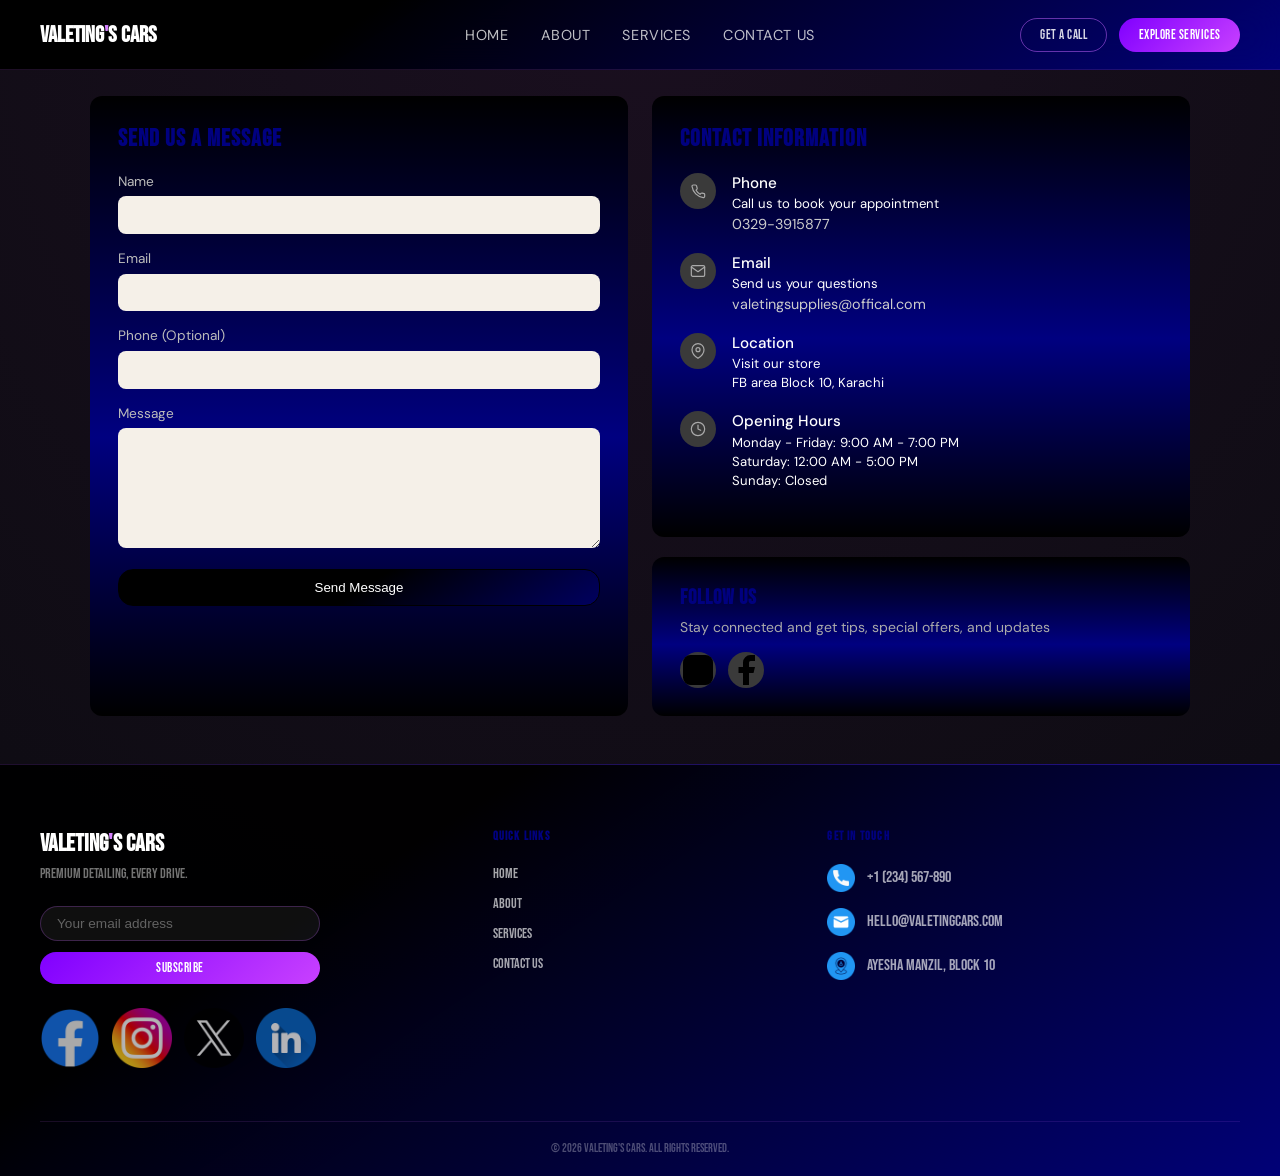
==== contact.html @ 36909d5e "First commit" ====
<!DOCTYPE html>
<html lang="en">

<head>
    <meta charset="UTF-8">
    <meta name="viewport" content="width=device-width, initial-scale=1.0">
    <title>Contact Us | Place an order</title>
    <link rel="stylesheet" href="contact.css">
    <link rel="stylesheet" href="nav&foot.css">
    <link href="https://fonts.googleapis.com/css2?family=Bebas+Neue&family=DM+Sans:wght@300;400;500&display=swap"
        rel="stylesheet">
</head>

<body>
    <nav class="nav-bar" id="navbar">

        <div class="logo">Valeting<span>'</span>s Cars</div>

        <div class="nav-links-wrap">
            <ul class="nav-links">
                <li><a href="index.html">Home</a></li>
                <li><a href="about.html">About</a></li>
                <li><a href="services.html">Services</a></li>
                <li><a href="contact.html">Contact Us</a></li>
            </ul>
        </div>

        <div class="nav-btns">
            <a href="contact.html" class="btn btn-outline">Get a Call</a>
            <a href="services.html" class="btn btn-fill">Explore Services</a>
        </div>

    </nav>




    <div class="grid">

        <!-- Left: Contact Form -->
        <div class="card">
            <h2>Send Us a Message</h2>

            <div class="form-group">
                <label>Name</label>
                <input type="text">
            </div>

            <div class="form-group">
                <label>Email</label>
                <input type="email">
            </div>

            <div class="form-group">
                <label>Phone (Optional)</label>
                <input type="tel">
            </div>

            <div class="form-group">
                <label>Message</label>
                <textarea></textarea>
            </div>

            <button class="btn-send">Send Message</button>
        </div>

        <!-- Right: Info + Follow -->
        <div class="right-col">

            <!-- Contact Information -->
            <div class="card">
                <h2>Contact Information</h2>

                <div class="info-row">
                    <div class="icon-circle">
                        <svg viewBox="0 0 24 24">
                            <path
                                d="M22 16.92v3a2 2 0 01-2.18 2A19.79 19.79 0 013 5.18 2 2 0 015 3h3a2 2 0 012 1.72c.127.96.361 1.903.7 2.81a2 2 0 01-.45 2.11L9.09 10.91a16 16 0 006 6l1.27-1.27a2 2 0 012.11-.45c.907.339 1.85.573 2.81.7A2 2 0 0122 17z" />
                        </svg>
                    </div>
                    <div class="info-text">
                        <p class="info-label">Phone</p>
                        <p class="info-sub">Call us to book your appointment</p>
                        <a href="tel:+3293915877">
                            <p class="info-value">0329-3915877</p>
                        </a>
                    </div>
                </div>

                <div class="info-row">
                    <div class="icon-circle">
                        <svg viewBox="0 0 24 24">
                            <path d="M4 4h16c1.1 0 2 .9 2 2v12c0 1.1-.9 2-2 2H4c-1.1 0-2-.9-2-2V6c0-1.1.9-2 2-2z" />
                            <polyline points="22,6 12,13 2,6" />
                        </svg>
                    </div>
                    <div class="info-text">
                        <p class="info-label">Email</p>
                        <p class="info-sub">Send us your questions</p>
                        <a href="mailto:humzahasad04@gmail.com">
                            <p class="info-value">valetingsupplies@offical.com</p>
                        </a>
                    </div>
                </div>

                <div class="info-row">
                    <div class="icon-circle">
                        <svg viewBox="0 0 24 24">
                            <path d="M21 10c0 7-9 13-9 13S3 17 3 10a9 9 0 0118 0z" />
                            <circle cx="12" cy="10" r="3" />
                        </svg>
                    </div>
                    <div class="info-text">
                        <p class="info-label">Location</p>
                        <p class="info-sub">Visit our store</p>
                        <p class="info-sub">FB area Block 10, Karachi</p>
                    </div>
                </div>

                <div class="info-row">
                    <div class="icon-circle">
                        <svg viewBox="0 0 24 24">
                            <circle cx="12" cy="12" r="10" />
                            <polyline points="12 6 12 12 16 14" />
                        </svg>
                    </div>
                    <div class="info-text">
                        <p class="info-label">Opening Hours</p>
                        <p class="info-sub">Monday - Friday: 9:00 AM - 7:00 PM</p>
                        <p class="info-sub">Saturday: 12:00 AM - 5:00 PM</p>
                        <p class="info-sub">Sunday: Closed</p>
                    </div>
                </div>
            </div>

            <!-- Follow Us -->
            <div class="card follow-card">
                <h2>Follow Us</h2>
                <p>Stay connected and get tips, special offers, and updates</p>
                <div class="social-icons">
                    <div class="social-icon">
                        <!-- Instagram -->
                        <svg viewBox="0 0 24 24">
                            <rect x="2" y="2" width="20" height="20" rx="5" ry="5" />
                            <path d="M16 11.37A4 4 0 1112.63 8 4 4 0 0116 11.37z" />
                            <line x1="17.5" y1="6.5" x2="17.51" y2="6.5" />
                        </svg>
                    </div>
                    <div class="social-icon">
                        <!-- Facebook -->
                        <svg viewBox="0 0 24 24">
                            <path d="M18 2h-3a5 5 0 00-5 5v3H7v4h3v8h4v-8h3l1-4h-4V7a1 1 0 011-1h3z" />
                        </svg>
                    </div>
                </div>
            </div>

        </div>
    </div>


    <footer>
        <div class="footer-inner">

            <!-- LEFT: Logo + tagline -->
            <div class="footer-col footer-brand">
                <div class="logo">Valeting<span>'</span>s Cars</div>
                <p class="tagline">Premium detailing, every drive.</p>

                <div class="footer-form">
                    <input type="email" placeholder="Your email address" />
                    <button class="btn btn-fill">Subscribe</button>
                </div>

                <!-- SOCIAL LINKS -->
                <div class="social-links">
                    <a href="#"><img src="assets/Footer/facbook.png" alt="Facebook"></a>
                    <a href="#"><img src="assets/Footer/insta.png" alt="Instagram"></a>
                    <a href="#"><img src="assets/Footer/X.png" alt="Twitter"></a>
                    <a href="#"><img src="assets/Footer/linkedin.png" alt="LinkedIn"></a>
                </div>
            </div>

            <!-- MIDDLE: Nav Links -->
            <div class="footer-col footer-links">
                <h4>Quick Links</h4>
                <ul>
                    <li><a href="index.html">Home</a></li>
                    <li><a href="about.html">About</a></li>
                    <li><a href="services.html">Services</a></li>
                    <li><a href="contact.html">Contact Us</a></li>
                </ul>
            </div>

            <!-- RIGHT: Contact Info -->
            <div class="footer-col footer-contact">
                <h4>Get in Touch</h4>

                <a href="tel:+1234567890" class="contact-item">
                    <img src="assets/Footer/phone.png" alt="Phone">
                    <span>+1 (234) 567-890</span>
                </a>

                <a href="mailto:hello@valetingcars.com" class="contact-item">
                    <img src="assets/Footer/mail.png" alt="Email">
                    <span>hello@valetingcars.com</span>
                </a>

                <a href="https://maps.google.com" target="_blank" class="contact-item">
                    <img src="assets/Footer/location.png" alt="Location">
                    <span>Ayesha Manzil, Block 10</span>
                </a>
            </div>

        </div>

        <div class="footer-bottom">
            <p>&copy; 2026 Valeting's Cars. All rights reserved.</p>
        </div>
    </footer>

</body>

</html>
---- contact.css ----
/* ── RESET ── */
*{
    margin: 0;
    padding: 0;
    box-sizing: border-box;
}

/* ── BODY ── */
body {
  background: radial-gradient(circle at top, #1a0f1f, #0b0b10);
  color: #eaeaf0;
  font-family: 'DM Sans', sans-serif;
}

/* ── HEADINGS ── */
h1, h2, h3, .heading {
  font-family: 'Bebas Neue', sans-serif;
  letter-spacing: 1px;
}

/* ── GRID LAYOUT ── */
.grid {
  display: grid;
  grid-template-columns: 1fr 1fr;
  gap: 1.5rem;
  max-width: 1100px;
  margin: 6rem auto 3rem auto; /* FIXED */
  width: 100%;
}

/* ── CARD ── */
.card {
  background: linear-gradient(180deg, rgba(0, 0, 0, 1) 0%, rgba(0, 0, 128, 1) 55%, rgba(0, 0, 0, 1) 100%);
  border-radius: 12px;
  padding: 1.75rem;
  width: 100%;
}

.card h2 {
  font-size: 1.5rem;
  font-weight: 700;
  color: rgba(0, 0, 128, 1);
  margin-bottom: 1.25rem;
}

/* ── RIGHT COLUMN ── */
.right-col {
  display: flex;
  flex-direction: column;
  gap: 1.25rem;
}

/* ── FORM ── */
.form-group {
  margin-bottom: 1rem;
}

.form-group label {
  display: block;
  font-size: 0.85rem;
  color: #bbb;
  margin-bottom: 0.4rem;
}

.form-group input,
.form-group textarea {
  width: 100%;
  padding: 0.65rem 0.9rem;
  background: #f5f0e8;
  border: none;
  border-radius: 8px;
  font-size: 0.95rem;
  color: #333;
  outline: none;
}

.form-group textarea {
  height: 120px;
  resize: vertical;
}

/* ── BUTTON ── */
.btn-send {
  display: block;
  width: 100%;
  color: white;
  background: linear-gradient(147deg, rgba(0, 0, 0, 1) 28%, rgba(0, 0, 128, 1) 61%);
  background-size: 200% 200%;
  background-position: left;
  border-radius: 15px;
  border: solid black 1px;
  padding: 10px 16px;
  margin-top: 10px;
  cursor: pointer;
  transition: all 0.4s ease, background-position 0.5s ease, transform 0.2s ease, box-shadow 0.2s ease;
}

.btn-send:hover {
  background-position: right;
  border-radius: 20px;
  transform: translateY(-4px);
  box-shadow: 0 8px 18px rgba(0, 0, 0, 0.4);
}

.btn-send:active {
  transform: translateY(0);
  box-shadow: 0 3px 8px rgba(0, 0, 0, 0.3);
}

/* ── CONTACT INFO ── */
.info-row {
  display: flex;
  align-items: flex-start;
  gap: 1rem;
  margin-bottom: 1.1rem;
}

.icon-circle {
  width: 36px;
  height: 36px;
  min-width: 36px;
  border-radius: 50%;
  background: #3a3a3a;
  display: flex;
  align-items: center;
  justify-content: center;
}

.icon-circle svg {
  width: 16px;
  height: 16px;
  stroke: #aaa;
  fill: none;
  stroke-width: 1.8;
  stroke-linecap: round;
  stroke-linejoin: round;
}

.info-text p {
  font-size: 0.9rem;
  color: #ccc;
  margin-bottom: 0.15rem;
}

.info-text .info-label {
  font-size: 0.95rem;
  color: #fff;
  font-weight: 500;
}

.info-text .info-sub {
  font-size: 0.82rem;
  color: #fff;
}

.info-value {
  color: #fff;
  font-size: 0.85rem;
}

.info-value:hover {
  color: rgba(128, 0, 128, 1);
}

/* ── FOLLOW SECTION ── */
.follow-card h2 {
  font-size: 1.3rem;
  font-weight: 700;
  color: rgba(0, 0, 128, 1);
  margin-bottom: 0.5rem;
}

.follow-card p {
  font-size: 0.875rem;
  color: #aaa;
  margin-bottom: 1rem;
}

.social-icons {
  display: flex;
  gap: 0.75rem;
  flex-wrap: wrap; /* FIX */
}

.social-icon {
  width: 36px;
  height: 36px;
  border-radius: 50%;
  background: #3a3a3a;
  display: flex;
  align-items: center;
  justify-content: center;
}

/* ── RESPONSIVE BREAKPOINTS ── */

/* Tablets */
@media (max-width: 1024px) {
  .grid {
    grid-template-columns: 1fr;
    gap: 2rem;
  }

  .card {
    padding: 1.5rem;
  }
}

/* Mobile */
@media (max-width: 600px) {
  body {
    padding: 0 0.8rem;
  }

  .grid {
    margin: 5rem auto 2rem auto;
  }

  .card {
    padding: 1.2rem;
    border-radius: 10px;
  }

  .card h2 {
    font-size: 1.3rem;
  }

  .btn-send {
    padding: 9px 14px;
    font-size: 0.9rem;
  }

  .info-row {
    gap: 0.7rem;
  }

  .icon-circle {
    width: 32px;
    height: 32px;
  }

  .info-text p {
    font-size: 0.8rem;
  }
}
---- nav&foot.css ----
/* ── FONTS ── */
@import url("https://fonts.googleapis.com/css2?family=Bebas+Neue&family=DM+Sans:wght@300;400;500&display=swap");

/* ── RESET ── */
* {
  margin: 0;
  padding: 0;
  box-sizing: border-box;
}

a {
  text-decoration: none;
  color: #000;
}

/* ───────────────────────────── */
/* ── HEADER / NAVBAR ── */
/* ───────────────────────────── */

.nav-bar {
  position: fixed;
  top: 0;
  left: 0;
  right: 0;

  z-index: 1;

  display: flex;
  align-items: center;
  justify-content: space-between;

  padding: 0 2.5rem;
  height: 70px;

  background: linear-gradient(
    147deg,
    rgba(0, 0, 0, 0.97) 28%,
    rgba(0, 0, 128, 0.92) 100%
  );

  backdrop-filter: blur(18px);
  -webkit-backdrop-filter: blur(18px);

  border-bottom: 1px solid rgba(200, 100, 255, 0.15);
  transition: box-shadow 0.3s, z-index 0.2s;
}

.nav-bar.scrolled {
  z-index: 1000;
  box-shadow: 0 4px 40px rgba(128, 0, 128, 0.3);
}

/* LOGO */
.logo {
  font-family: "Bebas Neue", sans-serif;
  font-size: 1.45rem;
  font-weight: 600;
  color: #fff;
  white-space: nowrap;
  text-align: start;
}

.logo span {
  color: #d580ff;
}

/* NAV LINKS */
.nav-links-wrap {
  position: absolute;
  left: 50%;
  transform: translateX(-50%);
}

.nav-links {
  list-style: none;
  display: flex;
  gap: 2rem;
}

.nav-links li a {
  font-size: 0.9rem;
  font-weight: 400;
  color: rgba(255, 255, 255, 0.75);
  letter-spacing: 0.04em;
  text-transform: uppercase;
  position: relative;
  padding-bottom: 4px;
  transition: color 0.25s;
}

.nav-links li a::after {
  content: "";
  position: absolute;
  left: 0;
  bottom: 0;
  width: 0;
  height: 1.5px;
  background: #d580ff;
  transition: width 0.3s ease;
}

.nav-links li a:hover {
  color: #fff;
}

.nav-links li a:hover::after {
  width: 100%;
}

/* BUTTONS */
.nav-btns {
  display: flex;
  gap: 0.75rem;
}

.btn {
  display: inline-flex;
  align-items: center;
  justify-content: center;

  font-family: "Bebas Neue", sans-serif;
  font-size: 0.8rem;
  letter-spacing: 0.04em;
  text-transform: uppercase;

  padding: 0.5rem 1.2rem;
  border-radius: 50px;

  cursor: pointer;
  border: none;
  transition: all 0.25s;
}

.btn-outline {
  background: transparent;
  border: 1px solid rgba(200, 100, 255, 0.5);
  color: rgba(255, 255, 255, 0.85);
}

.btn-outline:hover {
  border-color: #d580ff;
  color: #fff;
  background: rgba(213, 128, 255, 0.08);
}

.btn-fill {
  background: linear-gradient(135deg, #8000ff 0%, #c840ff 100%);
  color: #fff;
}

.btn-fill:hover {
  filter: brightness(1.15);
  transform: translateY(-1px);
  box-shadow: 0 6px 20px rgba(180, 0, 255, 0.35);
}

/* ───────────────────────────── */
/* ── FOOTER ── */
/* ───────────────────────────── */

footer {
  background: linear-gradient(
    147deg,
    rgba(0, 0, 0, 0.97) 28%,
    rgba(0, 0, 128, 0.92) 100%
  );
  border-top: 1px solid rgba(200, 100, 255, 0.15);
  padding: 4rem 2rem 0;
  font-family: "Bebas Neue", sans-serif;
  color: rgba(255, 255, 255, 0.75);
}

/* LAYOUT GRID */
.footer-inner {
  max-width: 1200px;
  margin: 0 auto;

  display: grid;
  grid-template-columns: 1.4fr 1fr 1.4fr;
  gap: 2.5rem;

  padding-bottom: 3rem;
  border-bottom: 1px solid rgba(200, 100, 255, 0.12);
}

/* BRAND SECTION */
.footer-brand {
  display: flex;
  flex-direction: column;
}

.footer-brand .logo {
  font-size: 1.5rem;
  color: #fff;
  margin-bottom: 0.5rem;
}

.footer-brand .logo span {
  color: #d580ff;
}

.tagline {
  font-size: 0.85rem;
  color: rgba(255, 255, 255, 0.45);
  margin-bottom: 1.5rem;
  align-self: start;
}

/* EMAIL FORM */
.footer-form {
  display: flex;
  flex-direction: column;
  gap: 0.7rem;
  max-width: 280px;
  width: 100%;
  margin-bottom: 1.5rem;
}

.footer-form input {
  width: 100%;
  background: rgba(255, 255, 255, 0.06);
  border: 1px solid rgba(200, 100, 255, 0.25);
  border-radius: 50px;
  padding: 0.55rem 1rem;
  color: #fff;
  outline: none;
  font-size: 0.85rem;
}

.footer-form input::placeholder {
  color: rgba(255, 255, 255, 0.35);
}

.footer-form input:focus {
  border-color: #d580ff;
  background: rgba(213, 128, 255, 0.08);
}

/* SOCIAL LINKS */
.social-links {
  display: flex;
  gap: 12px;
}

.social-links a img {
  width: 60px;
  height: 60px;
  opacity: 0.7;
  transition: all 0.3s ease;
}

.social-links a img:hover {
  opacity: 1;
  transform: translateY(-3px);
}

/* NAV LINKS */
.footer-links {
  display: flex;
  flex-direction: column;
}

.footer-links h4,
.footer-contact h4 {
  font-size: 0.75rem;
  letter-spacing: 0.1em;
  color: rgb(0, 0, 128);
  margin-bottom: 1.2rem;
}

.footer-links ul {
  list-style: none;
  display: flex;
  flex-direction: column;
  gap: 0.7rem;
}

.footer-links ul li a {
  font-size: 0.9rem;
  color: rgba(255, 255, 255, 0.65);
  transition: color 0.25s;
}

.footer-links ul li a:hover {
  color: #fff;
}

/* CONTACT */
.footer-contact {
  display: flex;
  flex-direction: column;
}

.contact-item {
  display: flex;
  align-items: center;
  gap: 0.7rem;
  color: rgba(255, 255, 255, 0.65);
  margin-bottom: 1rem;
}

.contact-item img {
  width: 28px;
  height: 28px;
}

.contact-item:hover {
  color: #fff;
}

/* BOTTOM */
.footer-bottom {
  max-width: 1200px;
  margin: 0 auto;
  padding: 1.2rem 0;
  text-align: center;
  font-size: 0.75rem;
  color: rgba(255, 255, 255, 0.3);
}

/* ───────────────────────────── */
/* ── RESPONSIVE ── */
/* ───────────────────────────── */

/* Tablet */
@media (max-width: 900px) {
  .nav-bar {
    padding: 0 1.5rem;
  }

  .nav-links {
    gap: 1.2rem;
  }

  .nav-links li a {
    font-size: 0.8rem;
  }

  .nav-btns {
    display: none; /* remove buttons */
  }

  .footer-inner {
    grid-template-columns: 1fr 1fr;
    gap: 2rem;
  }

  .footer-brand {
    grid-column: 1 / -1;
    align-items: center;
    text-align: center;
  }
}

/* Mobile */
@media (max-width: 600px) {
  .nav-bar {
    padding: 0 1rem;
    height: 60px;
  }

  .logo {
    font-size: 1.1rem;
  }

  .nav-links-wrap {
    position: static;
    transform: none;
  }

  .nav-links {
    gap: 0.8rem;
  }

  .nav-links li a {
    font-size: 0.7rem;
  }

  footer {
    padding: 3rem 1rem 0;
  }

  .footer-inner {
    grid-template-columns: 1fr;
    gap: 2rem;
    text-align: center;
  }

  .footer-links ul {
    align-items: center;
  }

  .footer-contact {
    align-items: center;
  }

  .contact-item {
    justify-content: center;
  }

  .footer-bottom {
    font-size: 0.7rem;
  }
}
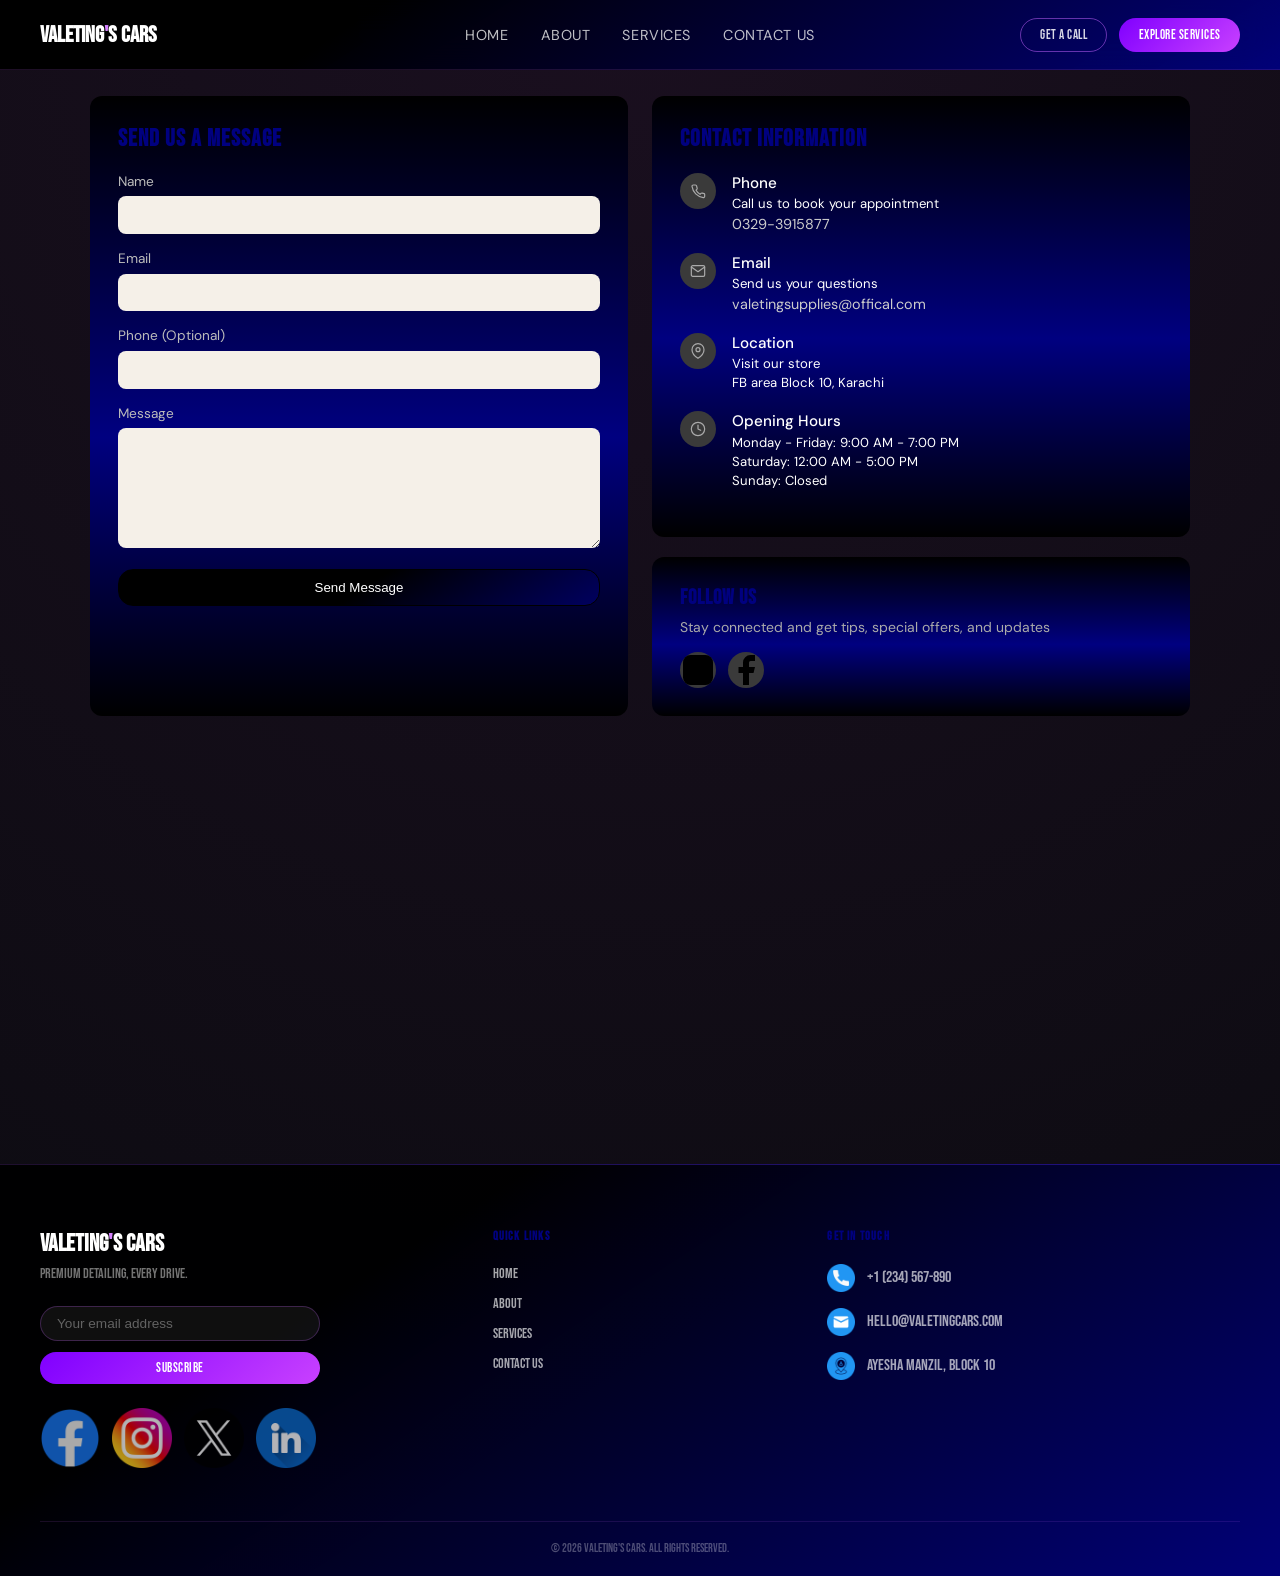
==== commit b22eef1c: "Add Map and finilization, optomizingg and fixation" ====
--- a/contact.html
+++ b/contact.html
@@ -158,6 +158,12 @@
         </div>
     </div>
 
+    <!-- MAP SECTION -->
+    <section class="map-section">
+        <iframe src="https://www.google.com/maps?q=Karachi&output=embed" loading="lazy"
+            referrerpolicy="no-referrer-when-downgrade">
+        </iframe>
+    </section>
 
     <footer>
         <div class="footer-inner">
--- a/contact.css
+++ b/contact.css
@@ -192,6 +192,26 @@
   justify-content: center;
 }
 
+/* MAP SECTION */
+.map-section {
+    width: 100%;
+    margin-top: 40px;
+}
+
+.map-section iframe {
+    width: 100%;
+    height: 400px;
+    border: 0;
+    display: block;
+}
+
+/* Responsive */
+@media (max-width: 768px) {
+    .map-section iframe {
+        height: 300px;
+    }
+}
+
 /* ── RESPONSIVE BREAKPOINTS ── */
 
 /* Tablets */
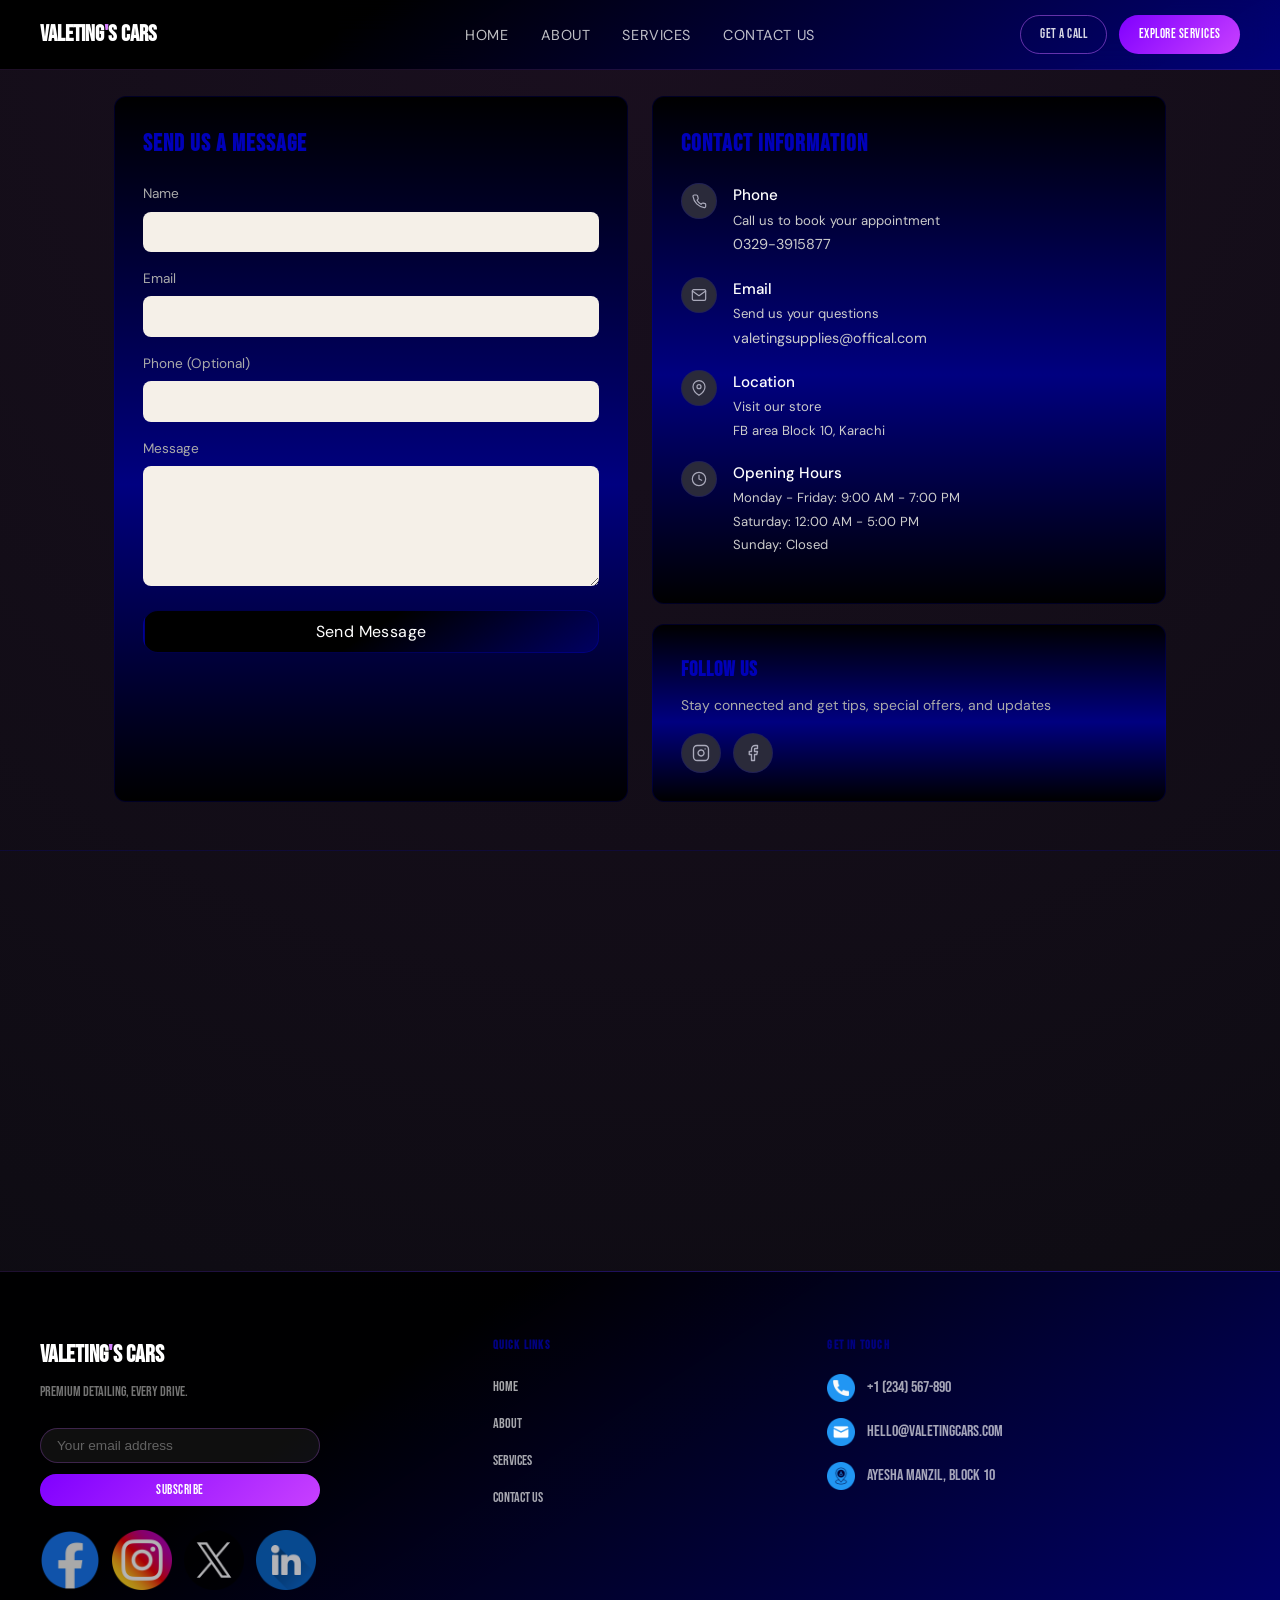
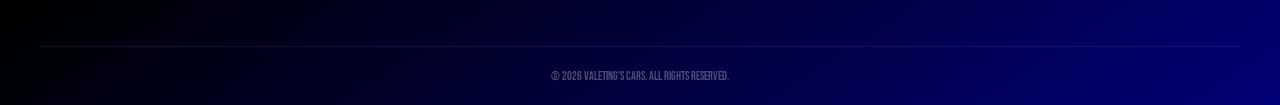
==== commit a2636e50: "Added submit animination" ====
--- a/contact.html
+++ b/contact.html
@@ -225,6 +225,53 @@
         </div>
     </footer>
 
+    <!-- POPUP -->
+<div class="popup-overlay" id="popup">
+  <div class="popup-box">
+    <div class="spinner" id="popup-spinner"></div>
+    <div class="checkmark" id="popup-check">
+      <svg viewBox="0 0 24 24"><polyline points="20 6 9 17 4 12"/></svg>
+    </div>
+    <p class="popup-title" id="popup-title">Submitting...</p>
+    <p class="popup-msg" id="popup-msg">Please wait while we send your message.</p>
+    <button class="popup-close" id="popup-close-btn" onclick="closePopup()">Got it</button>
+  </div>
+</div>
+
+<script>
+  const sendBtn = document.querySelector('.btn-send');
+
+  sendBtn.addEventListener('click', function () {
+    // Show popup in loading state
+    document.getElementById('popup').classList.add('active');
+    document.getElementById('popup-spinner').style.display = 'block';
+    document.getElementById('popup-check').style.display = 'none';
+    document.getElementById('popup-title').textContent = 'Submitting...';
+    document.getElementById('popup-msg').textContent = 'Please wait while we send your message.';
+    document.getElementById('popup-close-btn').style.display = 'none';
+
+    // Simulate submission delay (replace with real fetch/API call if needed)
+    setTimeout(function () {
+      document.getElementById('popup-spinner').style.display = 'none';
+      document.getElementById('popup-check').style.display = 'flex';
+      document.getElementById('popup-title').textContent = 'Message Sent!';
+      document.getElementById('popup-msg').textContent =
+        'Thanks for contacting us, we will get back to you soon.';
+      document.getElementById('popup-close-btn').style.display = 'inline-block';
+    }, 2000);
+  });
+
+  function closePopup() {
+    document.getElementById('popup').classList.remove('active');
+  }
+
+  // Close on overlay click
+  document.getElementById('popup').addEventListener('click', function (e) {
+    if (e.target === this) closePopup();
+  });
+</script>
+
+
 </body>
 
 </html>
--- a/contact.css
+++ b/contact.css
@@ -1,56 +1,97 @@
-/* ── RESET ── */
-*{
-    margin: 0;
-    padding: 0;
-    box-sizing: border-box;
-}
-
-/* ── BODY ── */
+/* ═══════════════════════════════════════════
+   RESET
+═══════════════════════════════════════════ */
+*, *::before, *::after {
+  margin: 0;
+  padding: 0;
+  box-sizing: border-box;
+}
+
+/* ═══════════════════════════════════════════
+   CSS VARIABLES
+═══════════════════════════════════════════ */
+:root {
+  --navy:        #00008a;
+  --navy-mid:    #0000b8;
+  --navy-light:  rgba(0, 0, 200, 0.18);
+  --navy-glow:   rgba(0, 0, 180, 0.35);
+  --bg-dark:     #0b0b10;
+  --bg-top:      #1a0f1f;
+  --card-bg:     linear-gradient(180deg, rgba(0,0,0,1) 0%, rgba(0,0,128,1) 55%, rgba(0,0,0,1) 100%);
+  --text-primary:   #eaeaf0;
+  --text-muted:     #aaa;
+  --text-sub:       #ccc;
+  --input-bg:    #f5f0e8;
+  --input-color: #333;
+  --radius-sm:   8px;
+  --radius-md:   12px;
+  --radius-lg:   16px;
+  --transition:  0.3s ease;
+}
+
+/* ═══════════════════════════════════════════
+   BASE
+═══════════════════════════════════════════ */
 body {
-  background: radial-gradient(circle at top, #1a0f1f, #0b0b10);
-  color: #eaeaf0;
+  background: radial-gradient(circle at top, var(--bg-top), var(--bg-dark));
+  color: var(--text-primary);
   font-family: 'DM Sans', sans-serif;
-}
-
-/* ── HEADINGS ── */
+  min-height: 100vh;
+  line-height: 1.6;
+}
+
 h1, h2, h3, .heading {
   font-family: 'Bebas Neue', sans-serif;
   letter-spacing: 1px;
 }
 
-/* ── GRID LAYOUT ── */
+/* ═══════════════════════════════════════════
+   MAIN GRID LAYOUT
+═══════════════════════════════════════════ */
 .grid {
   display: grid;
   grid-template-columns: 1fr 1fr;
   gap: 1.5rem;
   max-width: 1100px;
-  margin: 6rem auto 3rem auto; /* FIXED */
+  margin: 6rem auto 3rem;
+  padding: 0 1.5rem;
   width: 100%;
 }
 
-/* ── CARD ── */
+/* ═══════════════════════════════════════════
+   CARD
+═══════════════════════════════════════════ */
 .card {
-  background: linear-gradient(180deg, rgba(0, 0, 0, 1) 0%, rgba(0, 0, 128, 1) 55%, rgba(0, 0, 0, 1) 100%);
-  border-radius: 12px;
+  background: var(--card-bg);
+  border-radius: var(--radius-md);
   padding: 1.75rem;
   width: 100%;
+  border: 1px solid var(--navy-light);
+  transition: box-shadow var(--transition);
+}
+
+.card:hover {
+  box-shadow: 0 0 32px var(--navy-glow);
 }
 
 .card h2 {
   font-size: 1.5rem;
-  font-weight: 700;
-  color: rgba(0, 0, 128, 1);
+  color: var(--navy-mid);
   margin-bottom: 1.25rem;
 }
 
-/* ── RIGHT COLUMN ── */
+/* ═══════════════════════════════════════════
+   RIGHT COLUMN
+═══════════════════════════════════════════ */
 .right-col {
   display: flex;
   flex-direction: column;
   gap: 1.25rem;
 }
 
-/* ── FORM ── */
+/* ═══════════════════════════════════════════
+   FORM GROUPS
+═══════════════════════════════════════════ */
 .form-group {
   margin-bottom: 1rem;
 }
@@ -58,7 +99,7 @@
 .form-group label {
   display: block;
   font-size: 0.85rem;
-  color: #bbb;
+  color: var(--text-muted);
   margin-bottom: 0.4rem;
 }
 
@@ -66,12 +107,20 @@
 .form-group textarea {
   width: 100%;
   padding: 0.65rem 0.9rem;
-  background: #f5f0e8;
+  background: var(--input-bg);
   border: none;
-  border-radius: 8px;
+  border-radius: var(--radius-sm);
   font-size: 0.95rem;
-  color: #333;
+  color: var(--input-color);
   outline: none;
+  transition: box-shadow var(--transition), transform var(--transition);
+  font-family: 'DM Sans', sans-serif;
+}
+
+.form-group input:focus,
+.form-group textarea:focus {
+  box-shadow: 0 0 0 2px var(--navy-mid);
+  transform: translateY(-1px);
 }
 
 .form-group textarea {
@@ -79,27 +128,33 @@
   resize: vertical;
 }
 
-/* ── BUTTON ── */
+/* ═══════════════════════════════════════════
+   SEND BUTTON
+═══════════════════════════════════════════ */
 .btn-send {
   display: block;
   width: 100%;
-  color: white;
-  background: linear-gradient(147deg, rgba(0, 0, 0, 1) 28%, rgba(0, 0, 128, 1) 61%);
+  color: #fff;
+  background: linear-gradient(147deg, rgba(0,0,0,1) 28%, rgba(0,0,128,1) 61%);
   background-size: 200% 200%;
   background-position: left;
   border-radius: 15px;
-  border: solid black 1px;
+  border: 1px solid rgba(0, 0, 180, 0.4);
   padding: 10px 16px;
   margin-top: 10px;
   cursor: pointer;
-  transition: all 0.4s ease, background-position 0.5s ease, transform 0.2s ease, box-shadow 0.2s ease;
+  font-family: 'DM Sans', sans-serif;
+  font-size: 1rem;
+  letter-spacing: 0.4px;
+  transition: background-position 0.5s ease, border-radius var(--transition),
+              transform 0.2s ease, box-shadow 0.2s ease;
 }
 
 .btn-send:hover {
   background-position: right;
   border-radius: 20px;
   transform: translateY(-4px);
-  box-shadow: 0 8px 18px rgba(0, 0, 0, 0.4);
+  box-shadow: 0 8px 24px rgba(0, 0, 200, 0.35);
 }
 
 .btn-send:active {
@@ -107,7 +162,9 @@
   box-shadow: 0 3px 8px rgba(0, 0, 0, 0.3);
 }
 
-/* ── CONTACT INFO ── */
+/* ═══════════════════════════════════════════
+   CONTACT INFO ROWS
+═══════════════════════════════════════════ */
 .info-row {
   display: flex;
   align-items: flex-start;
@@ -120,16 +177,23 @@
   height: 36px;
   min-width: 36px;
   border-radius: 50%;
-  background: #3a3a3a;
+  background: #2a2a3a;
   display: flex;
   align-items: center;
   justify-content: center;
+  border: 1px solid var(--navy-light);
+  transition: background var(--transition), transform var(--transition);
+}
+
+.info-row:hover .icon-circle {
+  background: var(--navy-light);
+  transform: scale(1.1);
 }
 
 .icon-circle svg {
   width: 16px;
   height: 16px;
-  stroke: #aaa;
+  stroke: #aab;
   fill: none;
   stroke-width: 1.8;
   stroke-linecap: round;
@@ -138,7 +202,7 @@
 
 .info-text p {
   font-size: 0.9rem;
-  color: #ccc;
+  color: var(--text-sub);
   margin-bottom: 0.15rem;
 }
 
@@ -150,99 +214,286 @@
 
 .info-text .info-sub {
   font-size: 0.82rem;
-  color: #fff;
+  color: var(--text-sub);
 }
 
 .info-value {
   color: #fff;
   font-size: 0.85rem;
+  text-decoration: none;
+  transition: color var(--transition);
 }
 
 .info-value:hover {
-  color: rgba(128, 0, 128, 1);
-}
-
-/* ── FOLLOW SECTION ── */
+  color: #a07fd0;
+}
+
+a {
+  text-decoration: none;
+}
+
+/* ═══════════════════════════════════════════
+   FOLLOW SECTION
+═══════════════════════════════════════════ */
 .follow-card h2 {
   font-size: 1.3rem;
-  font-weight: 700;
-  color: rgba(0, 0, 128, 1);
+  color: var(--navy-mid);
   margin-bottom: 0.5rem;
 }
 
 .follow-card p {
   font-size: 0.875rem;
-  color: #aaa;
+  color: var(--text-muted);
   margin-bottom: 1rem;
 }
 
 .social-icons {
   display: flex;
   gap: 0.75rem;
-  flex-wrap: wrap; /* FIX */
+  flex-wrap: wrap;
 }
 
 .social-icon {
-  width: 36px;
-  height: 36px;
+  width: 40px;
+  height: 40px;
   border-radius: 50%;
-  background: #3a3a3a;
+  background: #2a2a3a;
   display: flex;
   align-items: center;
   justify-content: center;
-}
-
-/* MAP SECTION */
+  border: 1px solid var(--navy-light);
+  cursor: pointer;
+  transition: background var(--transition), transform var(--transition), box-shadow var(--transition);
+}
+
+.social-icon:hover {
+  background: var(--navy-light);
+  transform: translateY(-3px);
+  box-shadow: 0 6px 16px var(--navy-glow);
+}
+
+.social-icon svg {
+  width: 18px;
+  height: 18px;
+  stroke: #aab;
+  fill: none;
+  stroke-width: 1.8;
+  stroke-linecap: round;
+  stroke-linejoin: round;
+}
+
+/* ═══════════════════════════════════════════
+   MAP SECTION
+═══════════════════════════════════════════ */
 .map-section {
-    width: 100%;
-    margin-top: 40px;
+  width: 100%;
+  margin-top: 40px;
+  border-top: 1px solid var(--navy-light);
 }
 
 .map-section iframe {
-    width: 100%;
-    height: 400px;
-    border: 0;
-    display: block;
-}
-
-/* Responsive */
-@media (max-width: 768px) {
-    .map-section iframe {
-        height: 300px;
-    }
-}
-
-/* ── RESPONSIVE BREAKPOINTS ── */
-
-/* Tablets */
+  width: 100%;
+  height: 420px;
+  border: 0;
+  display: block;
+  filter: invert(90%) hue-rotate(180deg) brightness(0.85) saturate(0.9);
+  opacity: 0.9;
+}
+
+/* ═══════════════════════════════════════════
+   POPUP OVERLAY
+═══════════════════════════════════════════ */
+.popup-overlay {
+  display: none;
+  position: fixed;
+  inset: 0;
+  background: rgba(0, 0, 0, 0.7);
+  z-index: 9999;
+  align-items: center;
+  justify-content: center;
+  backdrop-filter: blur(6px);
+  -webkit-backdrop-filter: blur(6px);
+  padding: 1rem;
+}
+
+.popup-overlay.active {
+  display: flex;
+}
+
+.popup-box {
+  background: linear-gradient(160deg, #0d0d1a 0%, #00007a 55%, #0d0d1a 100%);
+  border: 1px solid rgba(100, 100, 255, 0.25);
+  border-radius: var(--radius-lg);
+  padding: 2.75rem 2rem;
+  max-width: 400px;
+  width: 100%;
+  text-align: center;
+  animation: popIn 0.35s cubic-bezier(0.34, 1.56, 0.64, 1);
+  position: relative;
+  box-shadow: 0 0 60px rgba(0, 0, 180, 0.3);
+}
+
+@keyframes popIn {
+  from { transform: scale(0.8) translateY(20px); opacity: 0; }
+  to   { transform: scale(1)   translateY(0);    opacity: 1; }
+}
+
+/* Spinner */
+.popup-spinner {
+  width: 52px;
+  height: 52px;
+  border: 3px solid rgba(255, 255, 255, 0.08);
+  border-top-color: #7aaee8;
+  border-right-color: rgba(122, 174, 232, 0.4);
+  border-radius: 50%;
+  animation: spin 0.75s linear infinite;
+  margin: 0 auto 1.5rem;
+}
+
+@keyframes spin {
+  to { transform: rotate(360deg); }
+}
+
+/* Checkmark circle */
+.popup-check {
+  display: none;
+  width: 56px;
+  height: 56px;
+  border-radius: 50%;
+  background: rgba(120, 180, 255, 0.1);
+  border: 2px solid rgba(120, 180, 255, 0.3);
+  align-items: center;
+  justify-content: center;
+  margin: 0 auto 1.5rem;
+  animation: scaleIn 0.4s cubic-bezier(0.34, 1.56, 0.64, 1);
+}
+
+@keyframes scaleIn {
+  from { transform: scale(0); opacity: 0; }
+  to   { transform: scale(1); opacity: 1; }
+}
+
+.popup-check svg {
+  width: 28px;
+  height: 28px;
+  stroke: #7aaee8;
+  fill: none;
+  stroke-width: 2.5;
+  stroke-linecap: round;
+  stroke-linejoin: round;
+  stroke-dasharray: 36;
+  stroke-dashoffset: 36;
+  animation: drawCheck 0.5s ease 0.15s forwards;
+}
+
+@keyframes drawCheck {
+  to { stroke-dashoffset: 0; }
+}
+
+/* Popup text */
+.popup-title {
+  font-family: 'Bebas Neue', sans-serif;
+  font-size: 1.8rem;
+  letter-spacing: 1.5px;
+  color: #fff;
+  margin-bottom: 0.6rem;
+  transition: all 0.3s ease;
+}
+
+.popup-msg {
+  font-size: 0.92rem;
+  color: #99aabb;
+  line-height: 1.6;
+  max-width: 280px;
+  margin: 0 auto;
+}
+
+/* Close button */
+.popup-close-btn {
+  display: none;
+  margin-top: 1.75rem;
+  background: linear-gradient(135deg, #000 20%, var(--navy) 100%);
+  color: #fff;
+  border: 1px solid rgba(120, 120, 255, 0.3);
+  border-radius: var(--radius-sm);
+  padding: 10px 32px;
+  font-size: 0.9rem;
+  font-family: 'DM Sans', sans-serif;
+  cursor: pointer;
+  transition: transform 0.2s ease, box-shadow 0.2s ease, border-radius var(--transition);
+  letter-spacing: 0.3px;
+}
+
+.popup-close-btn:hover {
+  transform: translateY(-3px);
+  box-shadow: 0 8px 20px rgba(0, 0, 200, 0.4);
+  border-radius: 12px;
+}
+
+.popup-close-btn:active {
+  transform: translateY(0);
+}
+
+/* ═══════════════════════════════════════════
+   RESPONSIVE — TABLET (≤ 1024px)
+═══════════════════════════════════════════ */
 @media (max-width: 1024px) {
   .grid {
     grid-template-columns: 1fr;
-    gap: 2rem;
+    gap: 1.75rem;
+    margin: 5.5rem auto 2.5rem;
+    padding: 0 1.25rem;
   }
 
   .card {
     padding: 1.5rem;
   }
-}
-
-/* Mobile */
-@media (max-width: 600px) {
+
+  .right-col {
+    gap: 1.25rem;
+  }
+
+  .map-section iframe {
+    height: 340px;
+  }
+}
+
+/* ═══════════════════════════════════════════
+   RESPONSIVE — MOBILE (≤ 640px)
+═══════════════════════════════════════════ */
+@media (max-width: 640px) {
   body {
-    padding: 0 0.8rem;
+    padding: 0;
   }
 
   .grid {
-    margin: 5rem auto 2rem auto;
+    margin: 5rem auto 2rem;
+    padding: 0 0.9rem;
+    gap: 1.25rem;
   }
 
   .card {
-    padding: 1.2rem;
+    padding: 1.25rem;
     border-radius: 10px;
   }
 
   .card h2 {
     font-size: 1.3rem;
+    margin-bottom: 1rem;
+  }
+
+  .form-group {
+    margin-bottom: 0.85rem;
+  }
+
+  .form-group input,
+  .form-group textarea {
+    padding: 0.6rem 0.8rem;
+    font-size: 0.9rem;
+  }
+
+  .form-group textarea {
+    height: 100px;
   }
 
   .btn-send {
@@ -251,15 +502,101 @@
   }
 
   .info-row {
-    gap: 0.7rem;
+    gap: 0.75rem;
+    margin-bottom: 0.9rem;
   }
 
   .icon-circle {
     width: 32px;
     height: 32px;
-  }
-
-  .info-text p {
-    font-size: 0.8rem;
+    min-width: 32px;
+  }
+
+  .icon-circle svg {
+    width: 14px;
+    height: 14px;
+  }
+
+  .info-text .info-label {
+    font-size: 0.88rem;
+  }
+
+  .info-text .info-sub,
+  .info-value {
+    font-size: 0.78rem;
+  }
+
+  .follow-card h2 {
+    font-size: 1.2rem;
+  }
+
+  .social-icon {
+    width: 36px;
+    height: 36px;
+  }
+
+  .social-icon svg {
+    width: 16px;
+    height: 16px;
+  }
+
+  .map-section iframe {
+    height: 260px;
+  }
+
+  /* Popup on mobile */
+  .popup-box {
+    padding: 2rem 1.25rem;
+    border-radius: var(--radius-md);
+  }
+
+  .popup-title {
+    font-size: 1.5rem;
+  }
+
+  .popup-msg {
+    font-size: 0.85rem;
+  }
+
+  .popup-spinner {
+    width: 44px;
+    height: 44px;
+  }
+
+  .popup-check {
+    width: 48px;
+    height: 48px;
+  }
+
+  .popup-check svg {
+    width: 24px;
+    height: 24px;
+  }
+}
+
+/* ═══════════════════════════════════════════
+   RESPONSIVE — SMALL MOBILE (≤ 380px)
+═══════════════════════════════════════════ */
+@media (max-width: 380px) {
+  .grid {
+    padding: 0 0.65rem;
+    margin-top: 4.5rem;
+  }
+
+  .card {
+    padding: 1rem;
+  }
+
+  .popup-box {
+    padding: 1.75rem 1rem;
+  }
+
+  .popup-title {
+    font-size: 1.35rem;
+  }
+
+  .popup-close-btn {
+    padding: 9px 24px;
+    font-size: 0.85rem;
   }
 }
